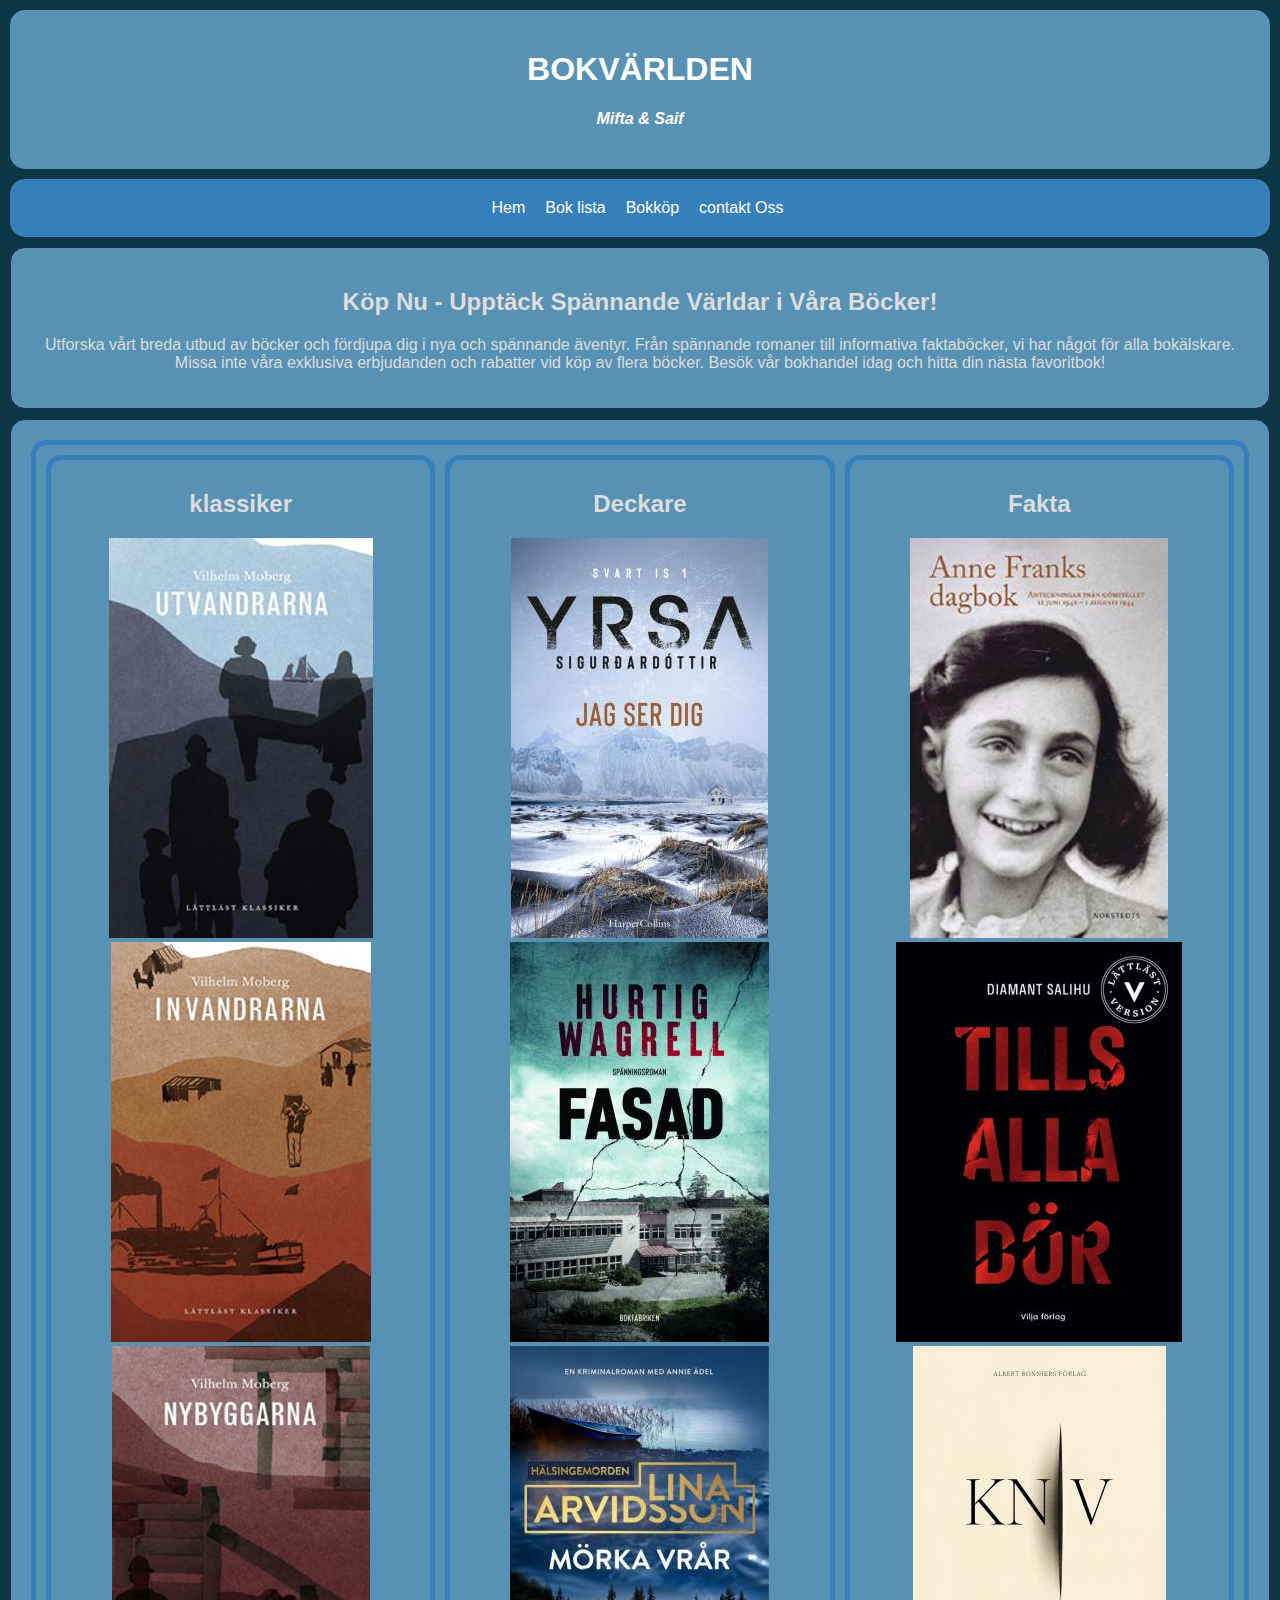
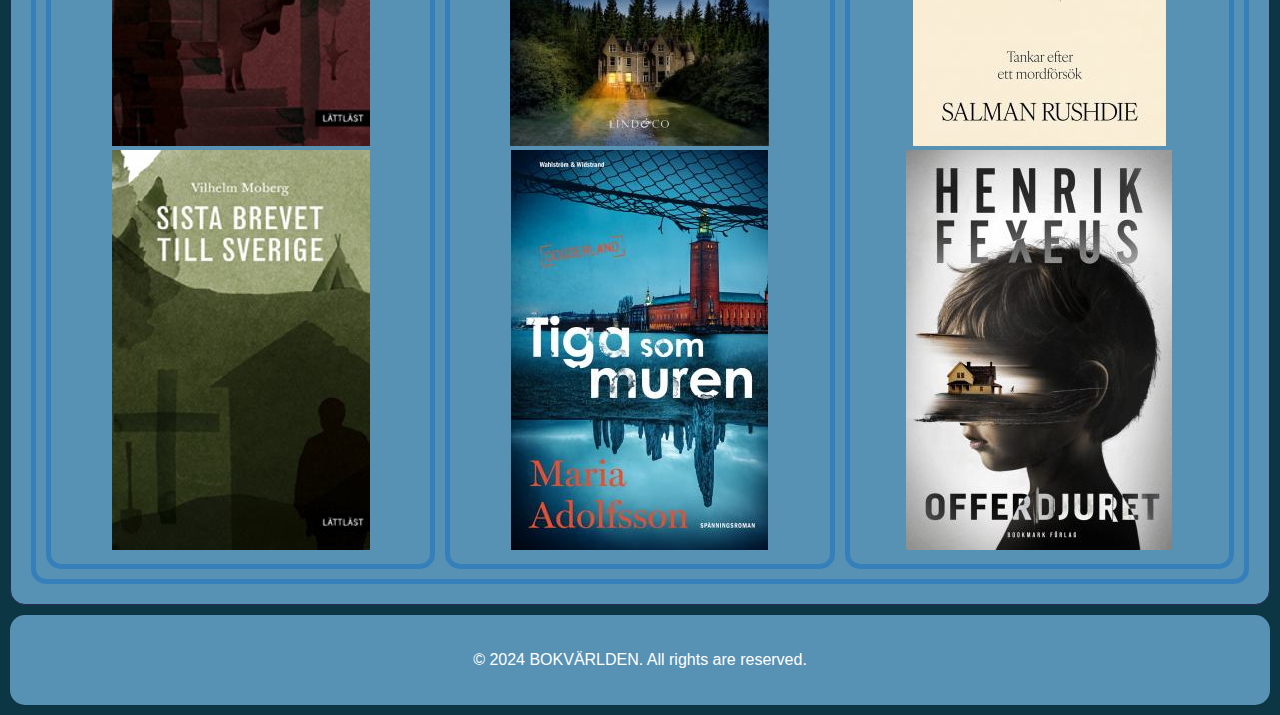
==== bokköp.html @ 3dbbf05d "HTML och CSS Utväklade version" ====
<!DOCTYPE html>
<html lang="en">
<head>
    <meta charset="UTF-8">
    <meta name="viewport" content="width=device-width, initial-scale=1.0">
    <title>Mifta och Saifs inlämnings uppgift</title>
    <link rel="stylesheet" href="style.css">
    <script src="script.js"></script>
</head>
<body>
    <header>
        <h1><b>BOKVÄRLDEN</b></h1>
        <h4><i>Mifta & Saif</i></h4>
    </header>
    <nav>
        <a href="index.html">Hem</a>
        <a href="lista.html">Bok lista</a>
        <a href="bokköp.html">Bokköp</a>
        <a href="contact.html">contakt Oss</a>
    </nav>
   <section>
     <h2> Köp Nu - Upptäck Spännande Världar i Våra Böcker!</h2>
     <p>Utforska vårt breda utbud av böcker och fördjupa dig i nya och spännande äventyr. Från spännande romaner till informativa faktaböcker, vi har något för alla bokälskare. Missa inte våra exklusiva erbjudanden och rabatter vid köp av flera böcker. Besök vår bokhandel idag och hitta din nästa favoritbok! </p>
    </section>

    <section>
        <div class="grid-container">
            <div class="grid-item">
                <h2>klassiker</h2>
                <a href="buy_klassiker.html">
                <img src="../image/utvandrarna.jpg" alt="Utvandrarna"></a>
                <a href="buy_klassiker.html">
                <img src="../image/invandrarna.jpg" alt="Invandrarna"></a>
                <a href="buy_klassiker.html">
                <img src="../image/Nybyggarna.jpg" alt="Nybyggarna"></a>
                <a href="buy_klassiker.html">
                <img src="../image/Sista brevet till Sverige.jpg" alt="Sista brevet till Sverige"></a>
              
              
            </div>
            <div class="grid-item">
               
                <h2>Deckare</h2>
              
                <a href="buy_deckare.html">
                <img src="../image/Jag ser dig.jpg" alt="Jag ser dig"></a>
                <a href="buy_deckare.html">
                <img src="../image/Fasad.jpg" alt="Fasad"></a>
                <a href="buy_deckare.html">
                <img src="../image/Mörka vrår.jpg" alt="Mörka vrår"></a>
                <a href="buy_deckare.html">
                    <img src="../image/Tiga som muren.jpg" alt="Tiga som muren"></a>
              
            </div>
            <div class="grid-item">
                <h2>Fakta</h2>
                <a href="buy_fakta.html">
                <img src="../image/Anne Franks dagbok.jpg" alt="Anne Franks dagbok"></a>
                <a href="buy_fakta.html">
                <img src="../image/Tills alla dör.jpg" alt="Tills alla dör"></a>
                <a href="buy_fakta.html">
                <img src="../image/Kniv.jpg" alt="Kniv"></a>
                <a href="buy_fakta.html">
                <img src="../image/OfferDjuret.jpg" alt="OfferDjuret"></a>
               
            </div>
        </div>
    </section>
    <footer>
        <p>&copy; 2024 BOKVÄRLDEN. All rights are reserved.</p>
      </footer>
      
</body>
</html>
---- style.css ----
body 
{
  font-family: Arial, sans-serif;
  margin: 0;
  padding: 0;
  background-color: #0d3645;  
}    
header, footer
{
  background-color: #5791b4;
  color: #fff;
  padding: 20px;
  margin: 10px;  
  text-align: center;
  border-radius: 15px;
}
nav {
  background-color: #3580BB;
  margin: 10px;
  padding: 20px;
  text-align: center;
  border-radius: 15px;
  display: flex;
  justify-content: center;
  align-items: center;
  gap: 15px;
}

nav a {
  color: #fff;
  text-decoration: none;
  padding-right: 5px;
  text-decoration: none;
  text-align: center;
}

nav a:hover {
  color: #b640c8;
  background-color: #ddd;
}
section, aside 
{color: #ddd;
  padding: 20px;
  margin: 10px;
  background-color: #5791b4;
  border: 1px solid #282957;
  border-radius: 15px;
  text-align: center;
}    

form
{
  max-width: 388px;
  margin: auto;
  margin-bottom: 70px;
}

input[type="submit"] 
{
background-color: #4CAF50;
border: none; 
color:white;
padding: 10px 20px;
text-align: center;
text-decoration: none;
display: block;
font-size: 16px;
margin: 4px 2px;
cursor: pointer;
float: right;
}

input[type="submit"]:hover {
  background-color: #3580BB; 
  color: #fff; 
}

input[type="text"], input[type="email"], textarea 
{
padding: 5px;
margin: 5px;
border: 1px solid #ccc;
border-radius: 4px;
box-sizing: border-box;
width: 378px;
}

label 
{
display: block;
font-weight: bold;
margin-top: 10px;
margin-bottom: 5px;
}

.booklist-button {
  background-color: #1cb342 ; 
  color: #fff; 
  padding: 10px 20px; 
  font-size: 16px; 
  border: none; 
  border-radius: 25px; 
  cursor: pointer; 
  transition: background-color 0.3s, color 0.3s; 
}

.booklist-button:hover {
  background-color: #3580BB; 
  color: #e1e1e1; 
}
.centered-section {
  text-align: center;
  padding-top: 20px;
}
table,th,td 
{
  border : 1px solid black;
  border-collapse: collapse;
  text-align: center;
}

th,td 
{
  padding: 5px;
  text-align: center;
}


div {
  border: 5px solid #3580BB;
  padding:10px;
  border-radius: 15px;
  }
  
  .grid-container {
    display: grid;
  gap: 10px;
  }
  
  .grid-item {
  text-align: center;
  }
  
  .grid-item img {
  max-width: 100%;
  height: auto;
  }
@media screen and (max-width: 700px) {
 nav {
  flex-direction: column;
  }
  nav a{
    padding: 10px 0;
  }
  }

@media screen and (min-width: 768px) {
    .grid-container {
        grid-template-columns: repeat(2, 1fr);
    }
     
    }
    
    @media screen and (min-width: 1200px) {
    .grid-container {
        grid-template-columns: repeat(3, 1fr);
    }
    
    }
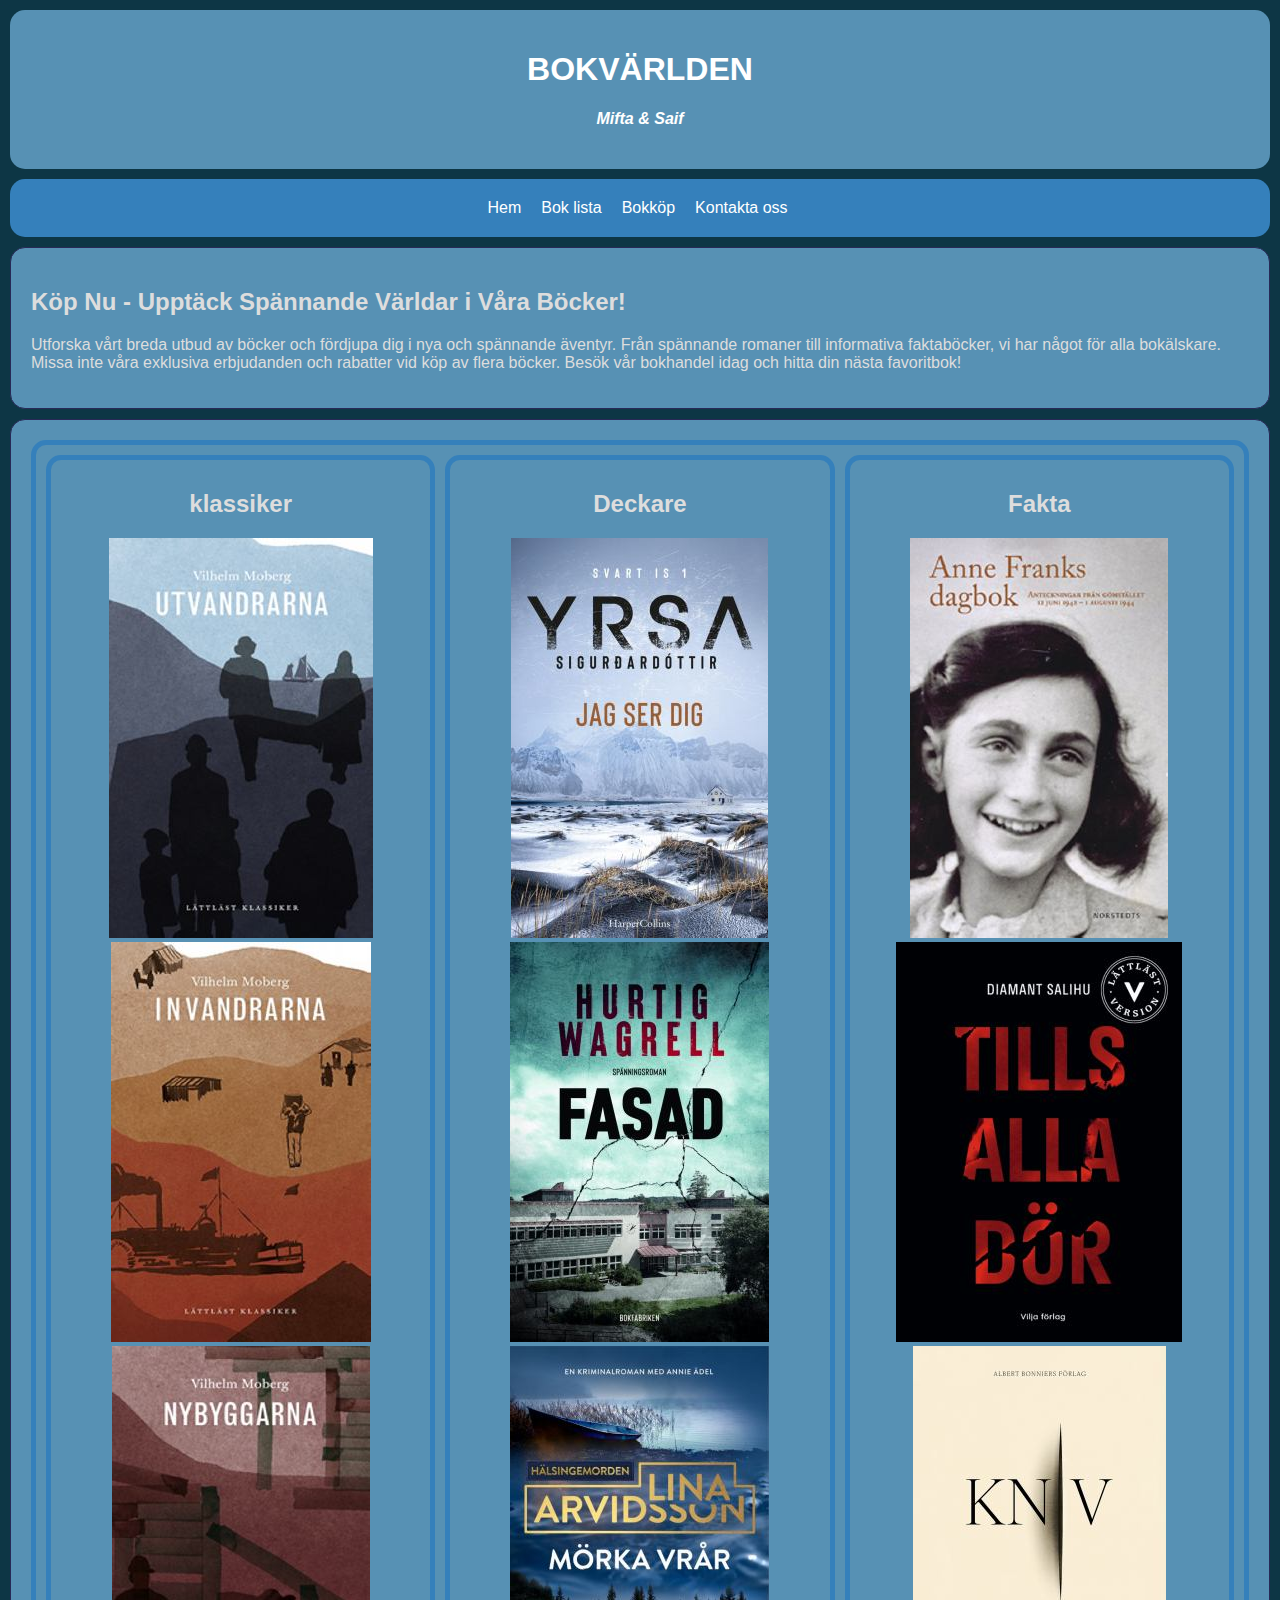
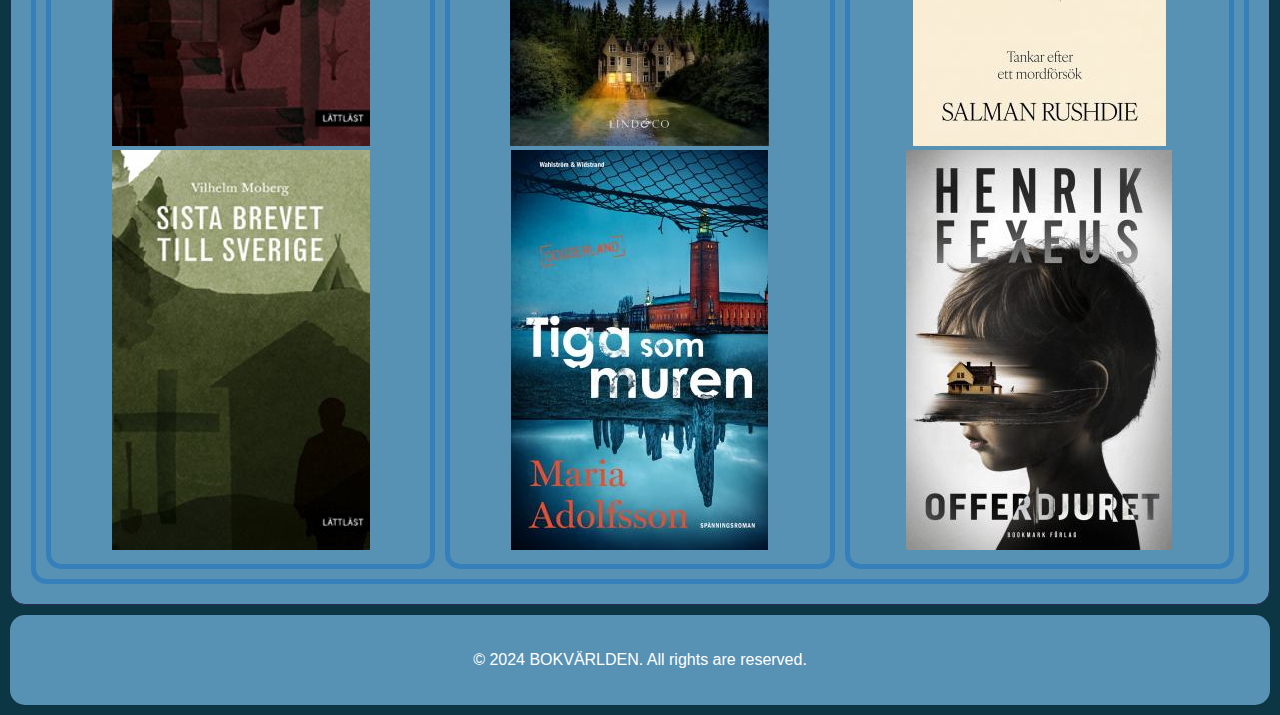
==== commit 32326937: "cleaned code + merged file" ====
--- a/bokköp.html
+++ b/bokköp.html
@@ -16,13 +16,12 @@
         <a href="index.html">Hem</a>
         <a href="lista.html">Bok lista</a>
         <a href="bokköp.html">Bokköp</a>
-        <a href="contact.html">contakt Oss</a>
+        <a href="contact.html">Kontakta oss</a>
     </nav>
    <section>
-     <h2> Köp Nu - Upptäck Spännande Världar i Våra Böcker!</h2>
-     <p>Utforska vårt breda utbud av böcker och fördjupa dig i nya och spännande äventyr. Från spännande romaner till informativa faktaböcker, vi har något för alla bokälskare. Missa inte våra exklusiva erbjudanden och rabatter vid köp av flera böcker. Besök vår bokhandel idag och hitta din nästa favoritbok! </p>
+        <h2> Köp Nu - Upptäck Spännande Världar i Våra Böcker!</h2>
+        <p>Utforska vårt breda utbud av böcker och fördjupa dig i nya och spännande äventyr. Från spännande romaner till informativa faktaböcker, vi har något för alla bokälskare. Missa inte våra exklusiva erbjudanden och rabatter vid köp av flera böcker. Besök vår bokhandel idag och hitta din nästa favoritbok!</p>
     </section>
-
     <section>
         <div class="grid-container">
             <div class="grid-item">
@@ -35,13 +34,9 @@
                 <img src="../image/Nybyggarna.jpg" alt="Nybyggarna"></a>
                 <a href="buy_klassiker.html">
                 <img src="../image/Sista brevet till Sverige.jpg" alt="Sista brevet till Sverige"></a>
-              
-              
             </div>
-            <div class="grid-item">
-               
+            <div class="grid-item">   
                 <h2>Deckare</h2>
-              
                 <a href="buy_deckare.html">
                 <img src="../image/Jag ser dig.jpg" alt="Jag ser dig"></a>
                 <a href="buy_deckare.html">
@@ -49,8 +44,7 @@
                 <a href="buy_deckare.html">
                 <img src="../image/Mörka vrår.jpg" alt="Mörka vrår"></a>
                 <a href="buy_deckare.html">
-                    <img src="../image/Tiga som muren.jpg" alt="Tiga som muren"></a>
-              
+                    <img src="../image/Tiga som muren.jpg" alt="Tiga som muren"></a>   
             </div>
             <div class="grid-item">
                 <h2>Fakta</h2>
@@ -61,14 +55,12 @@
                 <a href="buy_fakta.html">
                 <img src="../image/Kniv.jpg" alt="Kniv"></a>
                 <a href="buy_fakta.html">
-                <img src="../image/OfferDjuret.jpg" alt="OfferDjuret"></a>
-               
+                <img src="../image/OfferDjuret.jpg" alt="OfferDjuret"></a> 
             </div>
         </div>
     </section>
     <footer>
         <p>&copy; 2024 BOKVÄRLDEN. All rights are reserved.</p>
-      </footer>
-      
+    </footer>    
 </body>
 </html>--- a/style.css
+++ b/style.css
@@ -45,7 +45,7 @@
   background-color: #5791b4;
   border: 1px solid #282957;
   border-radius: 15px;
-  text-align: center;
+  text-align: left;
 }    
 
 form
@@ -122,48 +122,55 @@
 th,td 
 {
   padding: 5px;
+}
+
+.ctext
+{
   text-align: center;
 }
 
-
-div {
+div 
+{
   border: 5px solid #3580BB;
   padding:10px;
   border-radius: 15px;
-  }
+}
   
-  .grid-container {
-    display: grid;
+.grid-container 
+{
+  display: grid;
   gap: 10px;
-  }
+}
   
-  .grid-item {
+.grid-item 
+{
   text-align: center;
-  }
+}
   
-  .grid-item img {
+.grid-item img 
+{
   max-width: 100%;
   height: auto;
-  }
-@media screen and (max-width: 700px) {
- nav {
-  flex-direction: column;
-  }
-  nav a{
-    padding: 10px 0;
-  }
-  }
-
-@media screen and (min-width: 768px) {
+}
+  
+@media screen and (max-width: 768px) 
+{
+  nav 
+  {
+    flex-direction: column;
+    }
+    nav a{
+      padding: 10px 0;
+    }
     .grid-container {
         grid-template-columns: repeat(2, 1fr);
-    }
-     
-    }
+  }
+}
     
-    @media screen and (min-width: 1200px) {
-    .grid-container {
-        grid-template-columns: repeat(3, 1fr);
-    }
-    
-    }+@media screen and (min-width: 1200px)
+{
+  .grid-container 
+  {
+    grid-template-columns: repeat(3, 1fr);
+  }
+} 
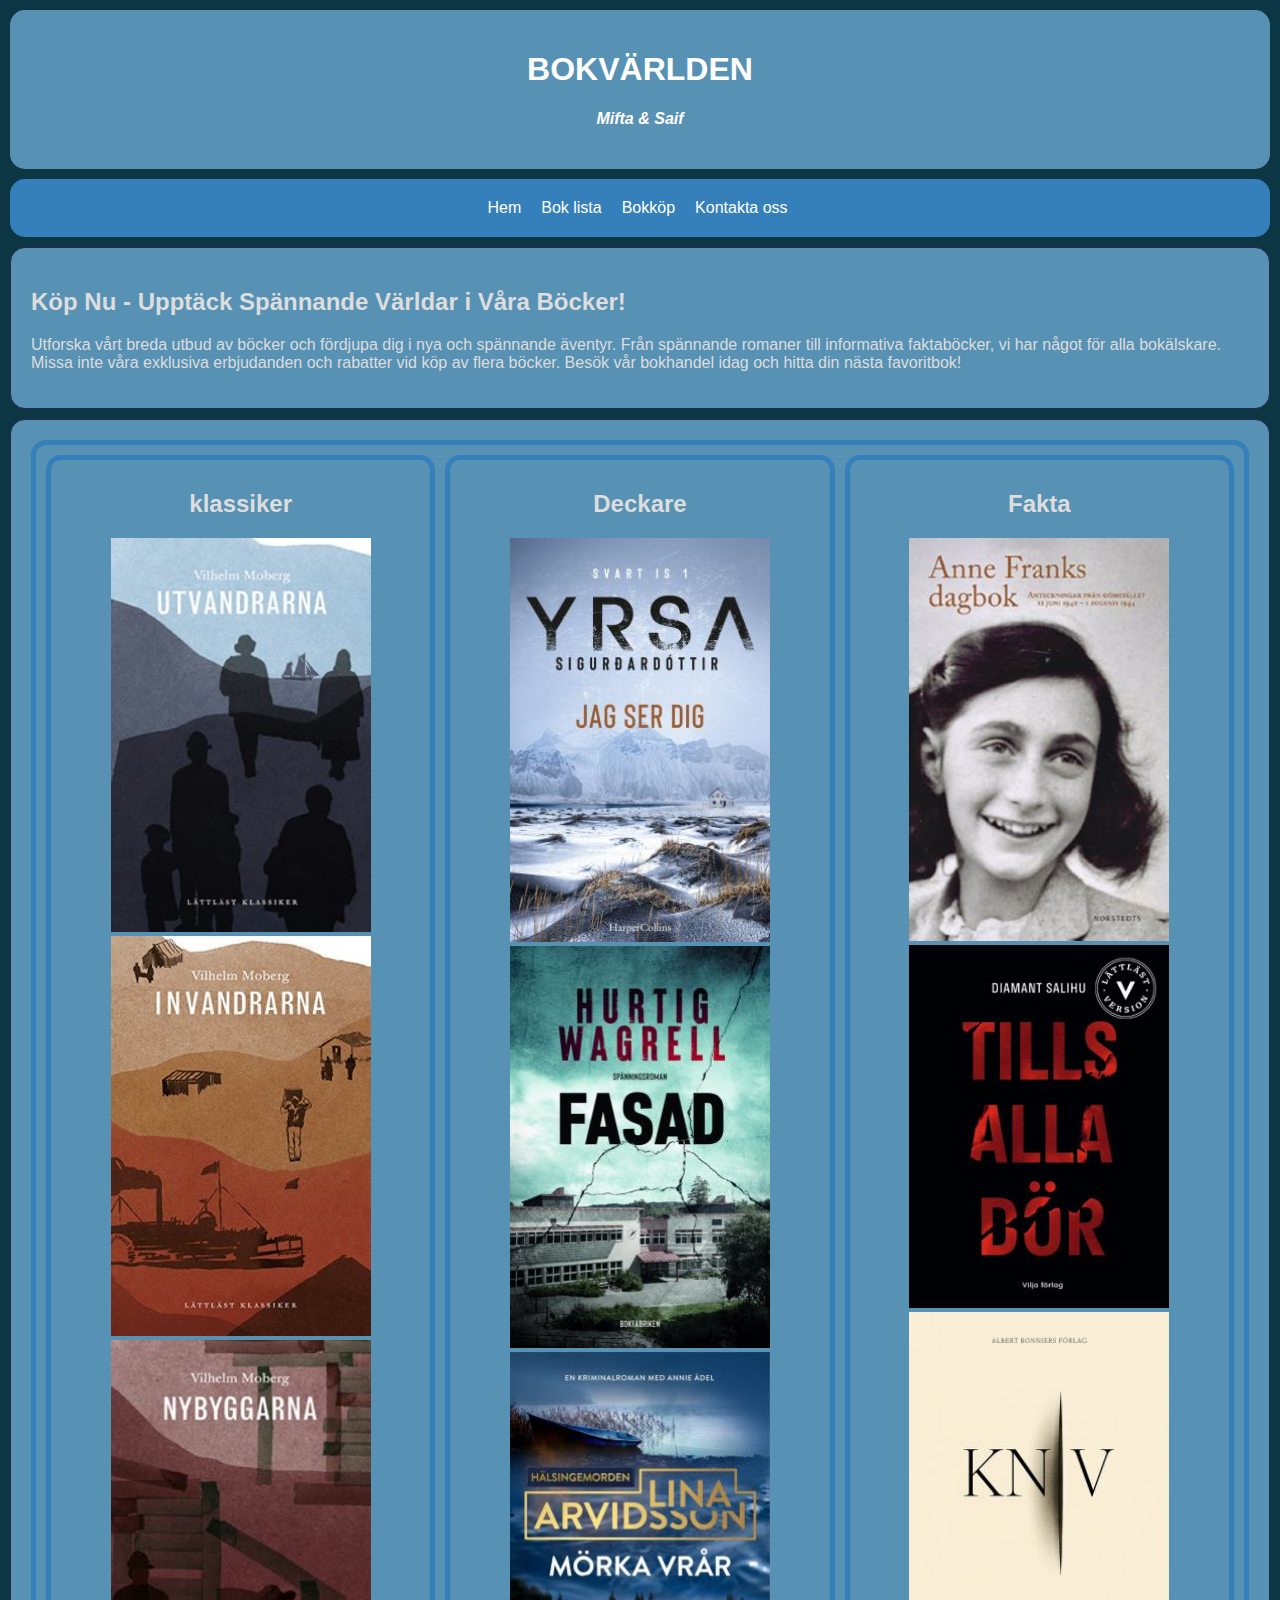
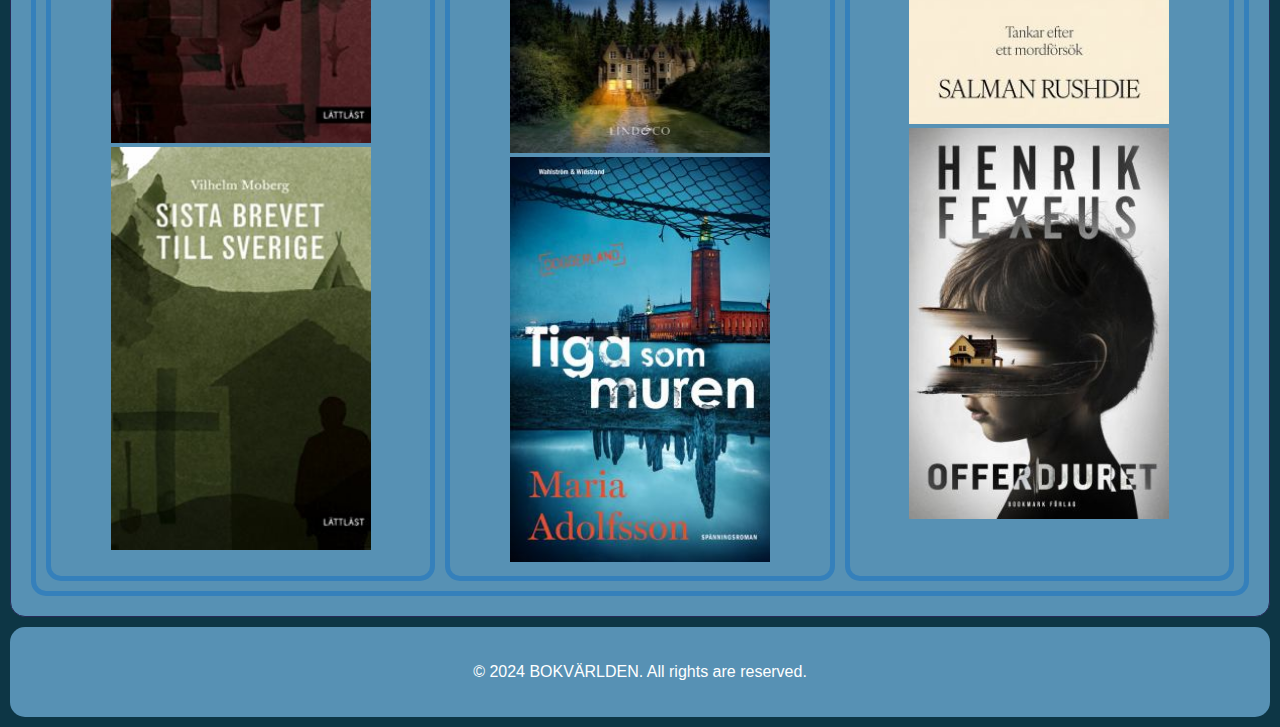
==== commit c0733db2: "Changed some code in media quires + gave images a class with a fixed width" ====
--- a/bokköp.html
+++ b/bokköp.html
@@ -27,35 +27,35 @@
             <div class="grid-item">
                 <h2>klassiker</h2>
                 <a href="buy_klassiker.html">
-                <img src="../image/utvandrarna.jpg" alt="Utvandrarna"></a>
+                <img class="cimg" src="../image/utvandrarna.jpg" alt="Utvandrarna"></a>
                 <a href="buy_klassiker.html">
-                <img src="../image/invandrarna.jpg" alt="Invandrarna"></a>
+                <img class="cimg" src="../image/invandrarna.jpg" alt="Invandrarna"></a>
                 <a href="buy_klassiker.html">
-                <img src="../image/Nybyggarna.jpg" alt="Nybyggarna"></a>
+                <img class="cimg" src="../image/Nybyggarna.jpg" alt="Nybyggarna"></a>
                 <a href="buy_klassiker.html">
-                <img src="../image/Sista brevet till Sverige.jpg" alt="Sista brevet till Sverige"></a>
+                <img class="cimg" src="../image/Sista brevet till Sverige.jpg" alt="Sista brevet till Sverige"></a>
             </div>
             <div class="grid-item">   
                 <h2>Deckare</h2>
                 <a href="buy_deckare.html">
-                <img src="../image/Jag ser dig.jpg" alt="Jag ser dig"></a>
+                <img class="cimg" src="../image/Jag ser dig.jpg" alt="Jag ser dig"></a>
                 <a href="buy_deckare.html">
-                <img src="../image/Fasad.jpg" alt="Fasad"></a>
+                <img class="cimg" src="../image/Fasad.jpg" alt="Fasad"></a>
                 <a href="buy_deckare.html">
-                <img src="../image/Mörka vrår.jpg" alt="Mörka vrår"></a>
+                <img class="cimg" src="../image/Mörka vrår.jpg" alt="Mörka vrår"></a>
                 <a href="buy_deckare.html">
-                    <img src="../image/Tiga som muren.jpg" alt="Tiga som muren"></a>   
+                <img class="cimg" src="../image/Tiga som muren.jpg" alt="Tiga som muren"></a>   
             </div>
             <div class="grid-item">
                 <h2>Fakta</h2>
                 <a href="buy_fakta.html">
-                <img src="../image/Anne Franks dagbok.jpg" alt="Anne Franks dagbok"></a>
+                <img class="cimg" src="../image/Anne Franks dagbok.jpg" alt="Anne Franks dagbok"></a>
                 <a href="buy_fakta.html">
-                <img src="../image/Tills alla dör.jpg" alt="Tills alla dör"></a>
+                <img class="cimg" src="../image/Tills alla dör.jpg" alt="Tills alla dör"></a>
                 <a href="buy_fakta.html">
-                <img src="../image/Kniv.jpg" alt="Kniv"></a>
+                <img class="cimg" src="../image/Kniv.jpg" alt="Kniv"></a>
                 <a href="buy_fakta.html">
-                <img src="../image/OfferDjuret.jpg" alt="OfferDjuret"></a> 
+                <img class="cimg" src="../image/OfferDjuret.jpg" alt="OfferDjuret"></a> 
             </div>
         </div>
     </section>
--- a/style.css
+++ b/style.css
@@ -152,25 +152,50 @@
   max-width: 100%;
   height: auto;
 }
-  
-@media screen and (max-width: 768px) 
-{
-  nav 
+
+.cimg
+{
+  width: 260px;
+}
+  
+@media (max-width: 1200px)
+{
+  @media (min-width: 665px)
   {
-    flex-direction: column;
-    }
-    nav a{
+    nav 
+    {
+      flex-direction: column;
+    }
+    nav a
+    {
       padding: 10px 0;
     }
-    .grid-container {
-        grid-template-columns: repeat(2, 1fr);
+    .grid-container
+    {
+      grid-template-columns: repeat(2, 1fr);
+    }
   }
-}
-    
-@media screen and (min-width: 1200px)
+  @media (max-width: 665px) 
+  {
+    nav 
+    {
+      flex-direction: column;
+    }
+    nav a
+    {
+      padding: 10px 0;
+    }
+    .grid-container 
+    {
+      grid-template-columns: 1fr;
+    }
+  }
+}
+
+@media (min-width: 1200px)
 {
   .grid-container 
   {
     grid-template-columns: repeat(3, 1fr);
   }
-} 
+}